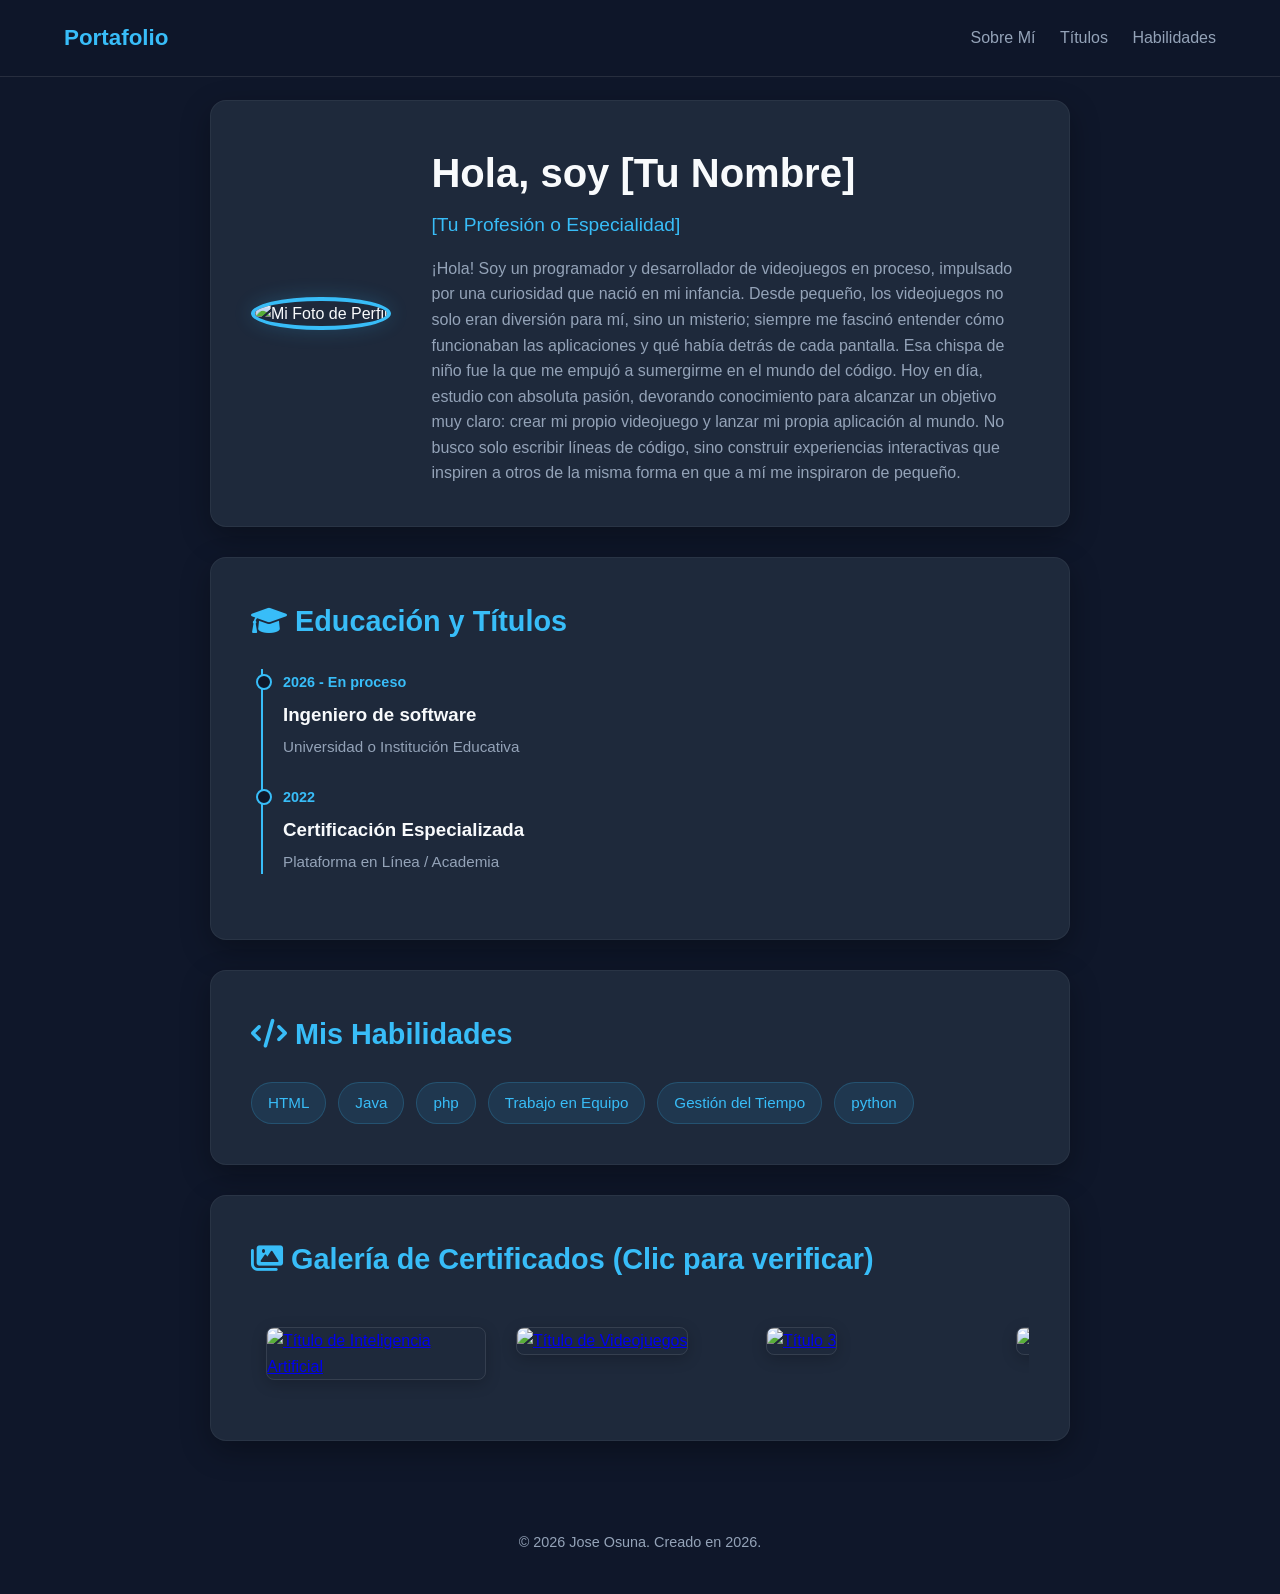
==== index.html.html @ 25dbd970 "Add files via upload" ====
<!DOCTYPE html>
<html lang="es">
<head>
    <meta charset="UTF-8">
    <meta name="viewport" content="width=device-width, initial-scale=1.0">
    <title>Mi Portafolio</title>
    <link rel="stylesheet" href="style.css">
    <link rel="stylesheet" href="https://cdnjs.cloudflare.com/ajax/libs/font-awesome/6.0.0/css/all.min.css">
</head>
<body>

    <header class="navbar">
        <div class="logo">Portafolio</div>
        <nav>
            <a href="#perfil">Sobre Mí</a>
            <a href="#titulos">Títulos</a>
            <a href="#habilidades">Habilidades</a>
        </nav>
    </header>

    <main class="container">
        
        <section id="perfil" class="card profile-section">
            <div class="profile-pic-container">
                <img src="tu-foto.jpg" alt="Mi Foto de Perfil" class="profile-pic">
            </div>
            <div class="profile-info">
                <h1>Hola, soy [Tu Nombre]</h1>
                <p class="subtitle">[Tu Profesión o Especialidad]</p>
                <p class="bio">
                    ¡Hola! Soy un programador y desarrollador de videojuegos en proceso, impulsado por una curiosidad que nació en mi infancia. Desde pequeño, los videojuegos no solo eran diversión 
                    para mí, sino un misterio; siempre me fascinó entender cómo funcionaban las aplicaciones y qué había detrás de cada pantalla.

                     Esa chispa de niño fue la que me empujó a sumergirme en el mundo del código. Hoy en día, estudio con absoluta pasión, devorando
                      conocimiento para alcanzar un objetivo muy claro: crear mi propio videojuego y lanzar mi propia aplicación al mundo. No busco solo escribir líneas de código, sino construir experiencias interactivas que inspiren a otros de la misma forma en que a mí me inspiraron de pequeño.
                </p>
            </div>
        </section>

        <section id="titulos" class="card">
            <h2><i class="fa-solid fa-graduation-cap"></i> Educación y Títulos</h2>
            <div class="timeline">
                <div class="timeline-item">
                    <span class="year">2026 - En proceso</span>
                    <h3>Ingeniero de software</h3>
                    <p class="institution">Universidad o Institución Educativa</p>
                </div>
                <div class="timeline-item">
                    <span class="year">2022</span>
                    <h3>Certificación Especializada</h3>
                    <p class="institution">Plataforma en Línea / Academia</p>
                </div>
            </div>
        </section>
           <!-- Mis habilidades  -->
        <section id="habilidades" class="card">
            <h2><i class="fa-solid fa-code"></i> Mis Habilidades</h2>
            <div class="skills-grid">
                <div class="skill-tag">HTML</div>
                <div class="skill-tag">Java</div>
                <div class="skill-tag">php</div>
                <div class="skill-tag">Trabajo en Equipo</div>
                <div class="skill-tag">Gestión del Tiempo</div>
                <div class="skill-tag">python</div>
            </div>
        </section>

        
        <section id="galeria-titulos" class="card">
            <h2><i class="fa-solid fa-images"></i> Galería de Certificados (Clic para verificar)</h2>
            <div class="slider-container">
                <div class="slider-track">
                    
                    <!--Para poner mis Titulos profesionales o curso jaja --> 
                    <div class="slide">
                        <a href="https://www.coursera.org/account/accomplishments/verify/TU_CODIGO_1" target="_blank" title="Ver en Coursera">
                            <img src="titulo1.jpg" alt="Título de Inteligencia Artificial">
                        </a>
                    </div>
                    <div class="slide">
                        <a href="https://www.coursera.org/account/accomplishments/verify/TU_CODIGO_2" target="_blank" title="Ver en Coursera">
                            <img src="titulo2.jpg" alt="Título de Videojuegos">
                        </a>
                    </div>
                    <div class="slide">
                        <a href="https://www.credly.com/your-badge-link" target="_blank" title="Ver Certificado">
                            <img src="titulo3.jpg" alt="Título 3">
                        </a>
                    </div>
                    <div class="slide">
                        <a href="https://tu-universidad.com/verificar" target="_blank" title="Ver Certificado">
                            <img src="titulo4.jpg" alt="Título 4">
                        </a>
                    </div>
                    
                    <!-- Duplicados con los MISMOS enlaces (Para mantener el efecto infinito) -->
                    <div class="slide">
                        <a href="https://www.coursera.org/account/accomplishments/verify/TU_CODIGO_1" target="_blank">
                            <img src="titulo1.jpg" alt="Título de Inteligencia Artificial">
                        </a>
                    </div>
                    <div class="slide">
                        <a href="https://www.coursera.org/account/accomplishments/verify/TU_CODIGO_2" target="_blank">
                            <img src="titulo2.jpg" alt="Título de Videojuegos">
                        </a>
                    </div>
                    <div class="slide">
                        <a href="https://www.credly.com/your-badge-link" target="_blank">
                            <img src="titulo3.jpg" alt="Título 3">
                        </a>
                    </div>
                    <div class="slide">
                        <a href="https://tu-universidad.com/verificar" target="_blank">
                            <img src="titulo4.jpg" alt="Título 4">
                        </a>
                    </div>

                </div>
            </div>
        </section>

    </main>

    <footer>
        <p>&copy; 2026 Jose Osuna. Creado en 2026.</p>
    </footer>

</body>
</html>
---- style.css ----
/* --- Variables de Colores y Estilos Globales --- */
:root {
    --bg-principal: #0f172a;
    --bg-tarjeta: #1e293b;
    --texto-principal: #f8fafc;
    --texto-secundario: #94a3b8;
    --color-acento: #38bdf8;
    --fuente: 'Segoe UI', Tahoma, Geneva, Verdana, sans-serif;
}

* {
    margin: 0;
    padding: 0;
    box-sizing: border-box;
}

html {
    scroll-behavior: smooth;
}

body {
    background-color: var(--bg-principal);
    color: var(--texto-principal);
    font-family: var(--fuente);
    line-height: 1.6;
    padding-top: 80px; /* Espacio para que la barra de navegación no tape el contenido */
}

/* --- Barra de Navegación --- */
.navbar {
    position: fixed;
    top: 0;
    left: 0;
    width: 100%;
    background-color: rgba(15, 23, 42, 0.9);
    backdrop-filter: blur(10px);
    display: flex;
    justify-content: space-between;
    align-items: center;
    padding: 20px 5%;
    z-index: 1000;
    border-bottom: 1px solid rgba(255, 255, 255, 0.1);
}

.navbar .logo {
    font-size: 1.4rem;
    font-weight: bold;
    color: var(--color-acento);
}

.navbar nav a {
    color: var(--texto-secundario);
    text-decoration: none;
    margin-left: 20px;
    font-weight: 500;
    transition: color 0.3s;
}

.navbar nav a:hover {
    color: var(--color-acento);
}

/* --- Contenedor Principal --- */
.container {
    max-width: 900px;
    margin: 0 auto;
    padding: 20px;
}

.card {
    background-color: var(--bg-tarjeta);
    padding: 40px;
    border-radius: 16px;
    margin-bottom: 30px;
    box-shadow: 0 10px 30px rgba(0, 0, 0, 0.3);
    border: 1px solid rgba(255, 255, 255, 0.05);
}

h2 {
    color: var(--color-acento);
    margin-bottom: 25px;
    font-size: 1.8rem;
}

/* --- Sección Perfil (Flexbox) --- */
.profile-section {
    display: flex;
    align-items: center;
    gap: 40px;
}

.profile-pic-container {
    flex-shrink: 0;
}

.profile-pic {
    width: 180px;
    height: 180px;
    border-radius: 50%;
    object-fit: cover;
    border: 4px solid var(--color-acento);
    box-shadow: 0 0 20px rgba(56, 189, 248, 0.2);
}

.profile-info h1 {
    font-size: 2.5rem;
    margin-bottom: 5px;
}

.profile-info .subtitle {
    color: var(--color-acento);
    font-size: 1.2rem;
    font-weight: 500;
    margin-bottom: 15px;
}

.profile-info .bio {
    color: var(--texto-secundario);
}

/* --- Sección Títulos (Línea de tiempo simple) --- */
.timeline {
    border-left: 2px solid var(--color-acento);
    padding-left: 20px;
    margin-left: 10px;
}

.timeline-item {
    position: relative;
    margin-bottom: 25px;
}

.timeline-item::before {
    content: '';
    position: absolute;
    left: -27px;
    top: 5px;
    width: 12px;
    height: 12px;
    background-color: var(--bg-principal);
    border: 2px solid var(--color-acento);
    border-radius: 50%;
}

.timeline-item .year {
    font-size: 0.9rem;
    color: var(--color-acento);
    font-weight: bold;
}

.timeline-item h3 {
    margin: 5px 0;
}

.timeline-item .institution {
    color: var(--texto-secundario);
    font-size: 0.95rem;
}

/* --- Sección Habilidades (Grid) --- */
.skills-grid {
    display: flex;
    flex-wrap: wrap;
    gap: 12px;
}

.skill-tag {
    background-color: rgba(56, 189, 248, 0.1);
    color: var(--color-acento);
    padding: 8px 16px;
    border-radius: 30px;
    font-weight: 500;
    font-size: 0.95rem;
    border: 1px solid rgba(56, 189, 248, 0.2);
    transition: all 0.3s ease;
}

.skill-tag:hover {
    background-color: var(--color-acento);
    color: var(--bg-principal);
    transform: translateY(-2px);
}

/* --- Footer --- */
footer {
    text-align: center;
    padding: 40px 20px;
    color: var(--texto-secundario);
    font-size: 0.9rem;
}

/* --- Adaptabilidad Móvil (Responsive) --- */
@media (max-width: 768px) {
    .profile-section {
        flex-direction: column;
        text-align: center;
    }
    
    .navbar {
        justify-content: center;
        flex-direction: column;
        gap: 10px;
    }
    
    .navbar nav a {
        margin: 0 10px;
    }
    
    body {
        padding-top: 110px;
    }
}

/* --- Carrusel Horizontal de Títulos --- */
.slider-container {
    width: 100%;
    overflow: hidden; /* Oculta lo que sale de la tarjeta */
    padding: 20px 0;
    position: relative;
}

/* El contenedor que se desplaza */
.slider-track {
    display: flex;
    width: calc(250px * 8); /* Ancho de cada imagen (250px) multiplicado por el total (8) */
    animation: scrollHorizontal 20s linear infinite;
}

/* Pausar la animación cuando el usuario pasa el mouse por encima */
.slider-track:hover {
    animation-play-state: paused;
}

/* Cada contenedor de imagen individual */
.slide {
    width: 250px;
    padding: 0 15px;
    perspective: 100px;
}

.slide img {
    width: 100%;
    height: 160px;
    object-fit: cover; /* Ajusta la imagen sin deformarla */
    border-radius: 8px;
    box-shadow: 0 4px 15px rgba(0, 0, 0, 0.2);
    border: 1px solid rgba(255, 255, 255, 0.1);
    transition: transform 0.3s ease;
}

/* Efecto de agrandado suave al pasar el mouse */
.slide img:hover {
    transform: scale(1.05);
}

/* --- Animación CSS --- */
@keyframes scrollHorizontal {
    0% {
        transform: translateX(0);
    }
    100% {
        transform: translateX(calc(-250px * 4)); /* Se desplaza exactamente la mitad (las 4 fotos originales) */
    }
}
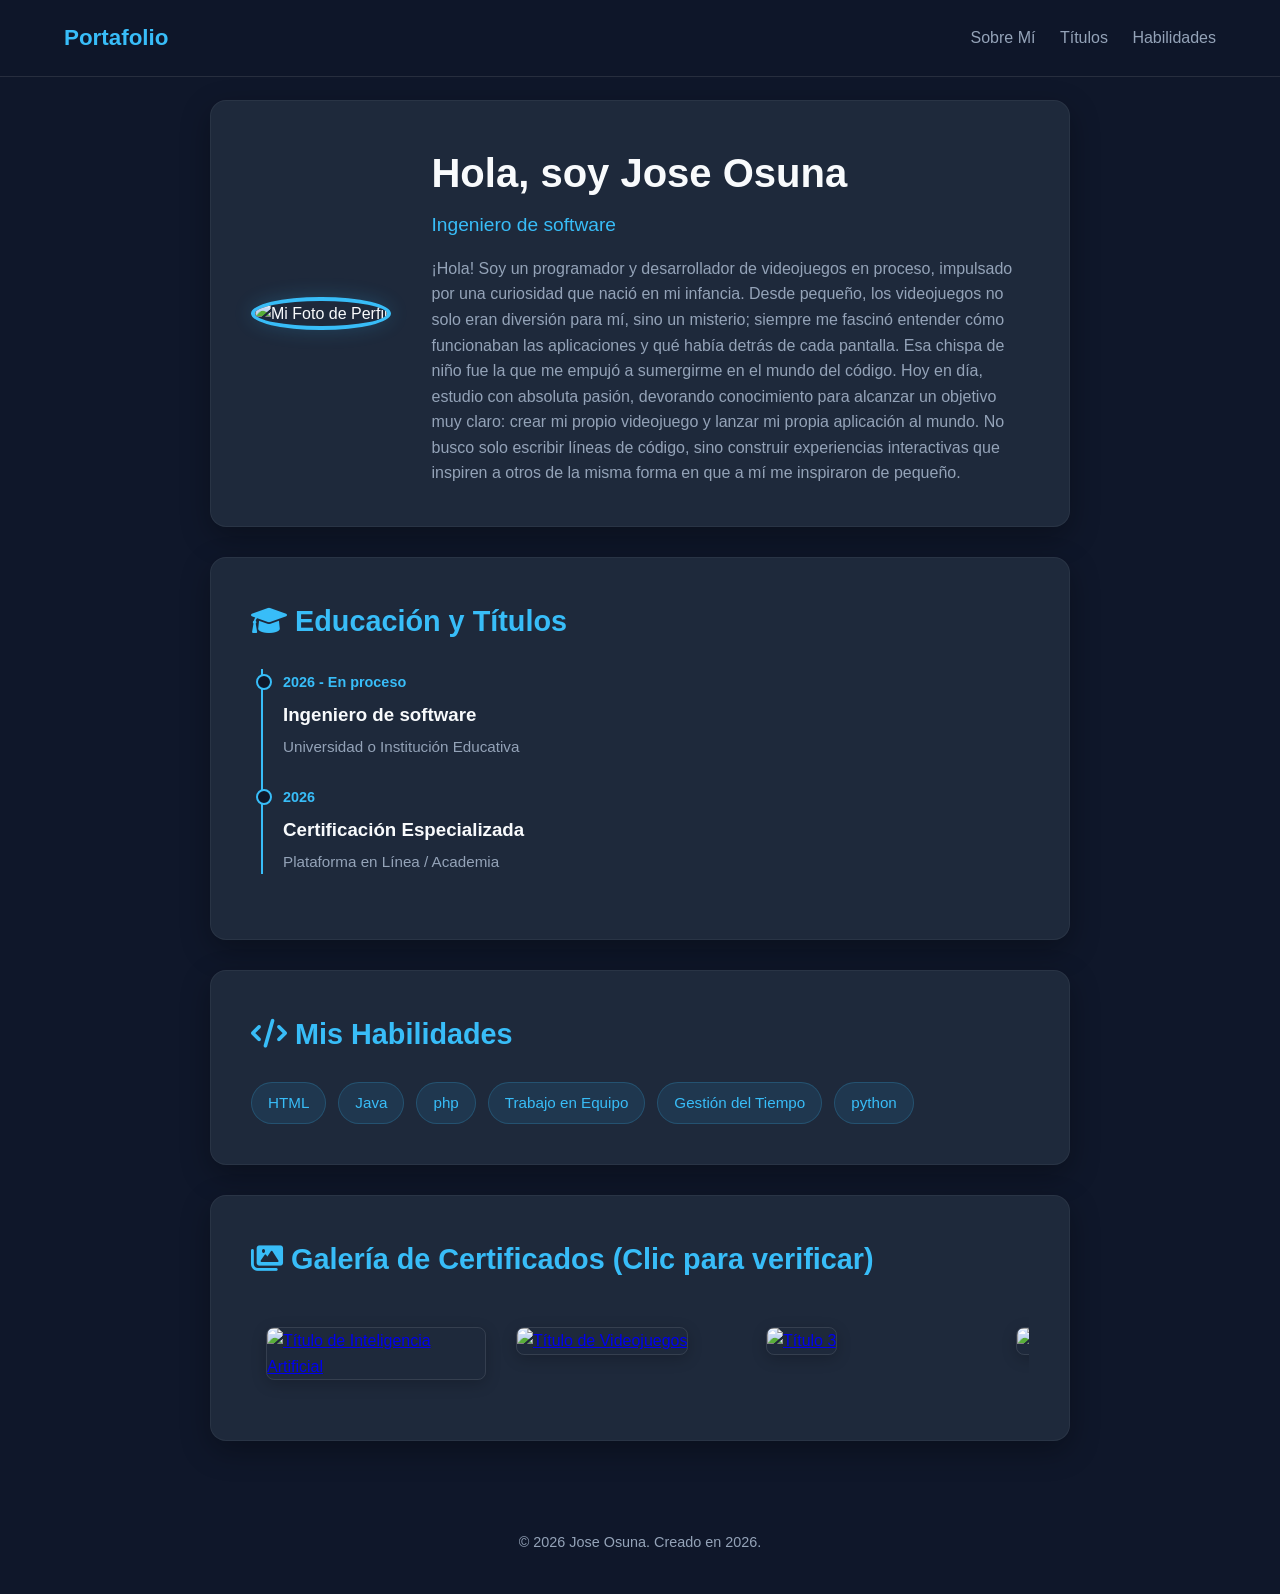
==== commit 0b3327d7: "Fix HTML structure and update personal details" ====
--- a/index.html.html
+++ b/index.html.html
@@ -25,8 +25,8 @@
                 <img src="tu-foto.jpg" alt="Mi Foto de Perfil" class="profile-pic">
             </div>
             <div class="profile-info">
-                <h1>Hola, soy [Tu Nombre]</h1>
-                <p class="subtitle">[Tu Profesión o Especialidad]</p>
+                <h1>Hola, soy Jose Osuna</h1>
+                <p class="subtitle">Ingeniero de software</p>
                 <p class="bio">
                     ¡Hola! Soy un programador y desarrollador de videojuegos en proceso, impulsado por una curiosidad que nació en mi infancia. Desde pequeño, los videojuegos no solo eran diversión 
                     para mí, sino un misterio; siempre me fascinó entender cómo funcionaban las aplicaciones y qué había detrás de cada pantalla.
@@ -46,7 +46,7 @@
                     <p class="institution">Universidad o Institución Educativa</p>
                 </div>
                 <div class="timeline-item">
-                    <span class="year">2022</span>
+                    <span class="year">2026</span>
                     <h3>Certificación Especializada</h3>
                     <p class="institution">Plataforma en Línea / Academia</p>
                 </div>
@@ -126,4 +126,4 @@
     </footer>
 
 </body>
-</html>+</html>
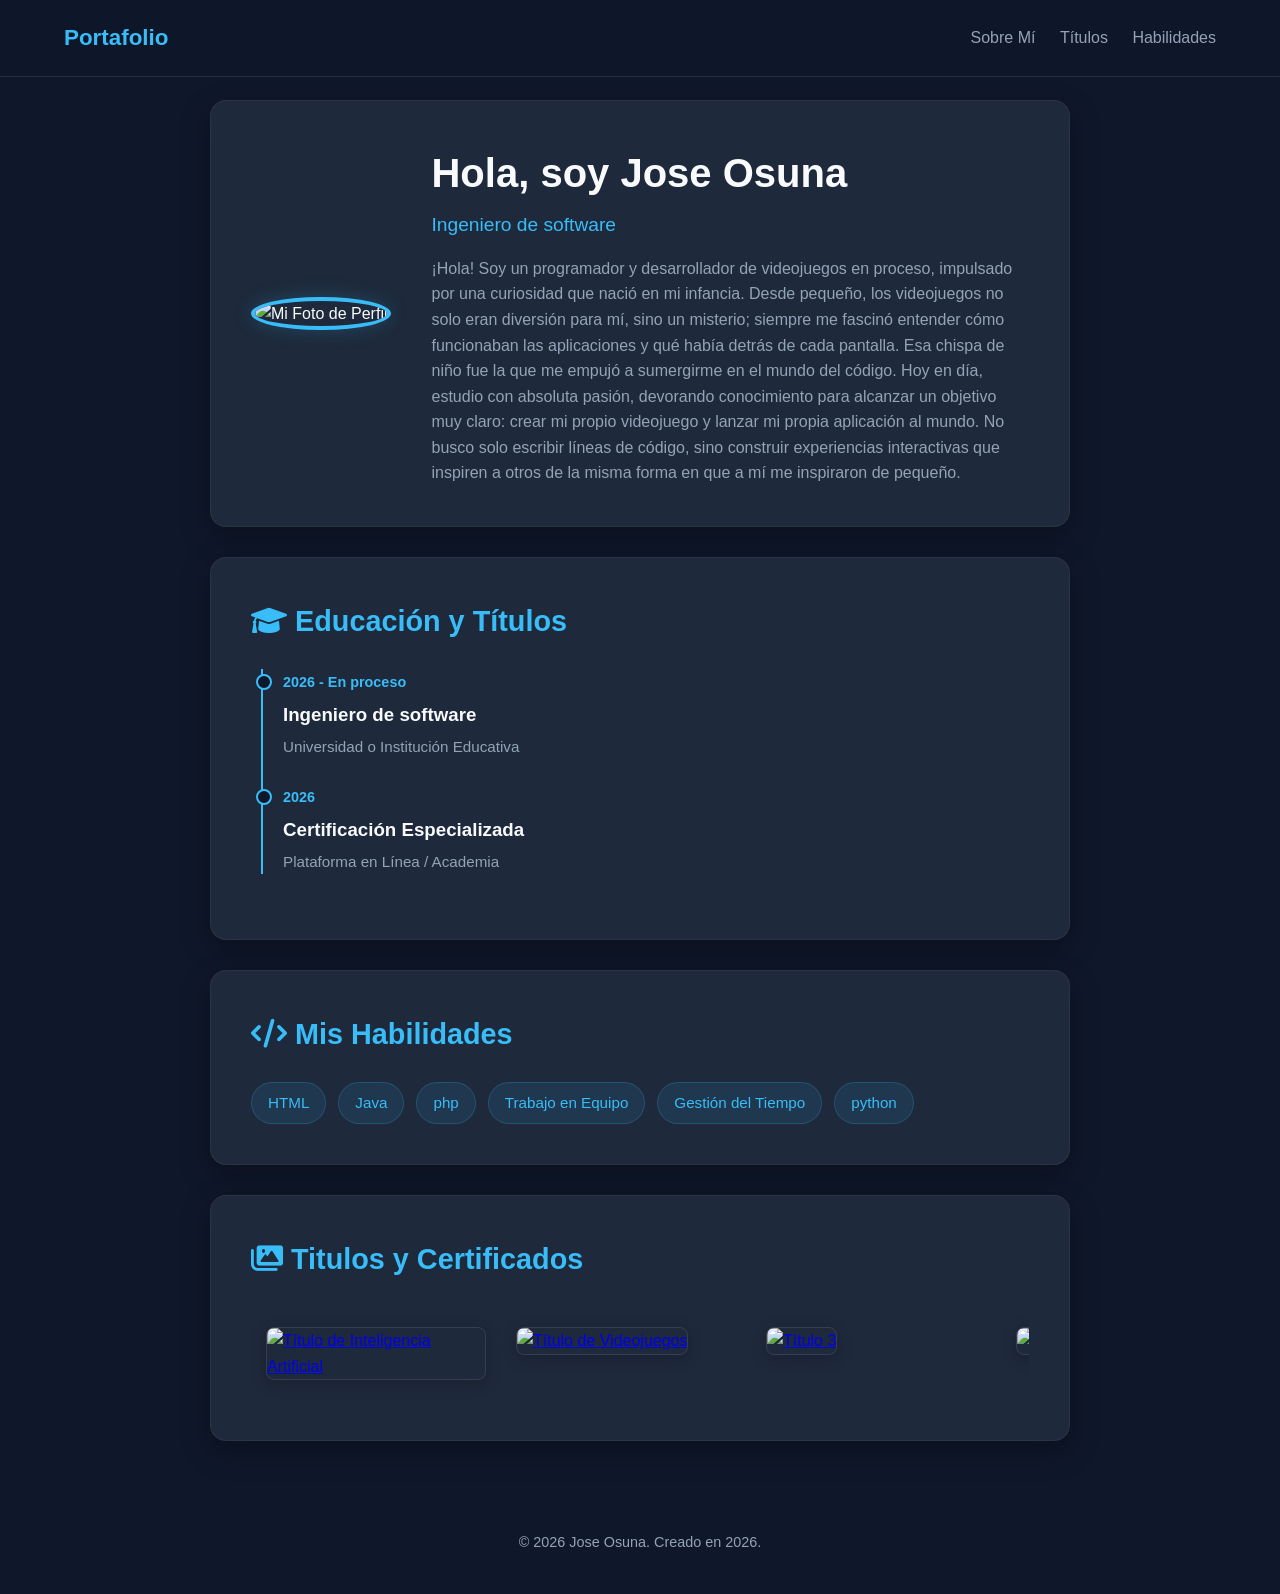
==== commit 84c041f6: "Fix HTML formatting and structure" ====
--- a/index.html.html
+++ b/index.html.html
@@ -67,7 +67,7 @@
 
         
         <section id="galeria-titulos" class="card">
-            <h2><i class="fa-solid fa-images"></i> Galería de Certificados (Clic para verificar)</h2>
+            <h2><i class="fa-solid fa-images"></i> Titulos y Certificados</h2>
             <div class="slider-container">
                 <div class="slider-track">
                     
@@ -93,7 +93,7 @@
                         </a>
                     </div>
                     
-                    <!-- Duplicados con los MISMOS enlaces (Para mantener el efecto infinito) -->
+                    <!-- Para que se haga un loop infinito jaja -->
                     <div class="slide">
                         <a href="https://www.coursera.org/account/accomplishments/verify/TU_CODIGO_1" target="_blank">
                             <img src="titulo1.jpg" alt="Título de Inteligencia Artificial">
